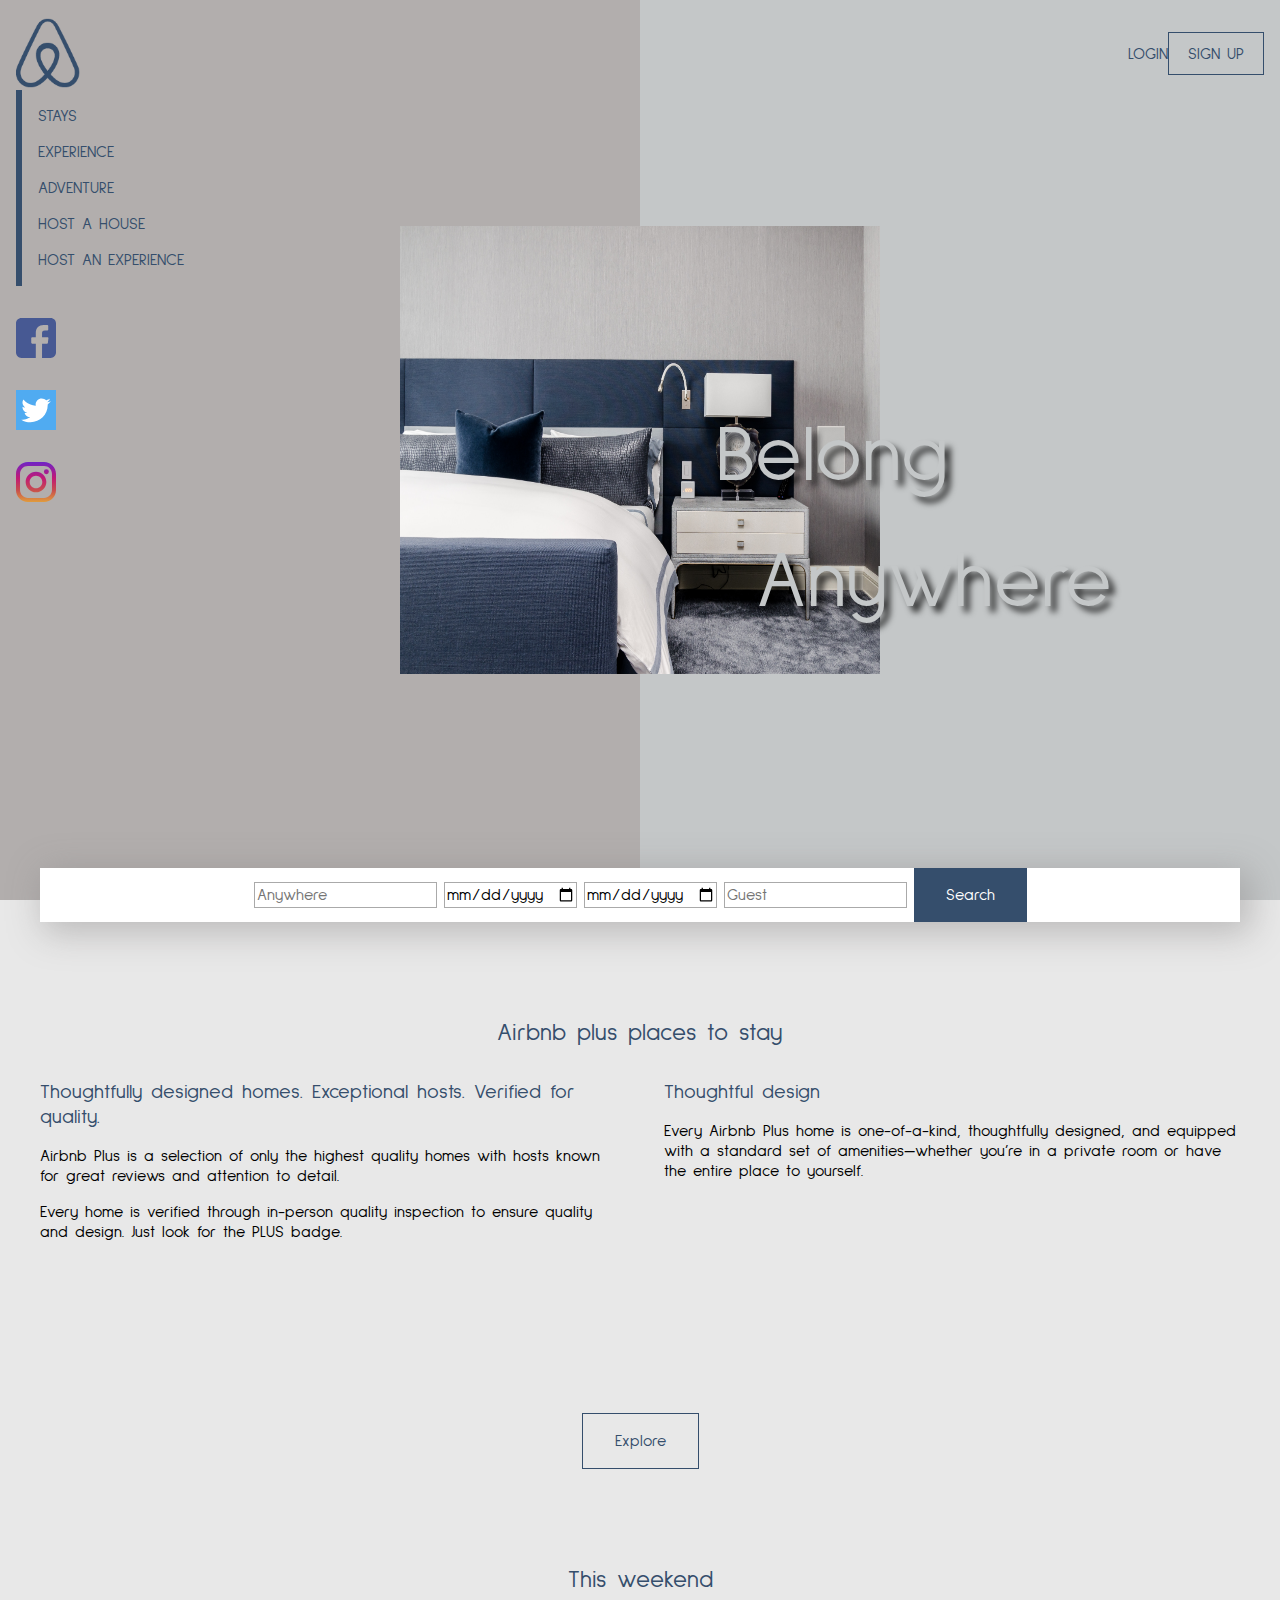
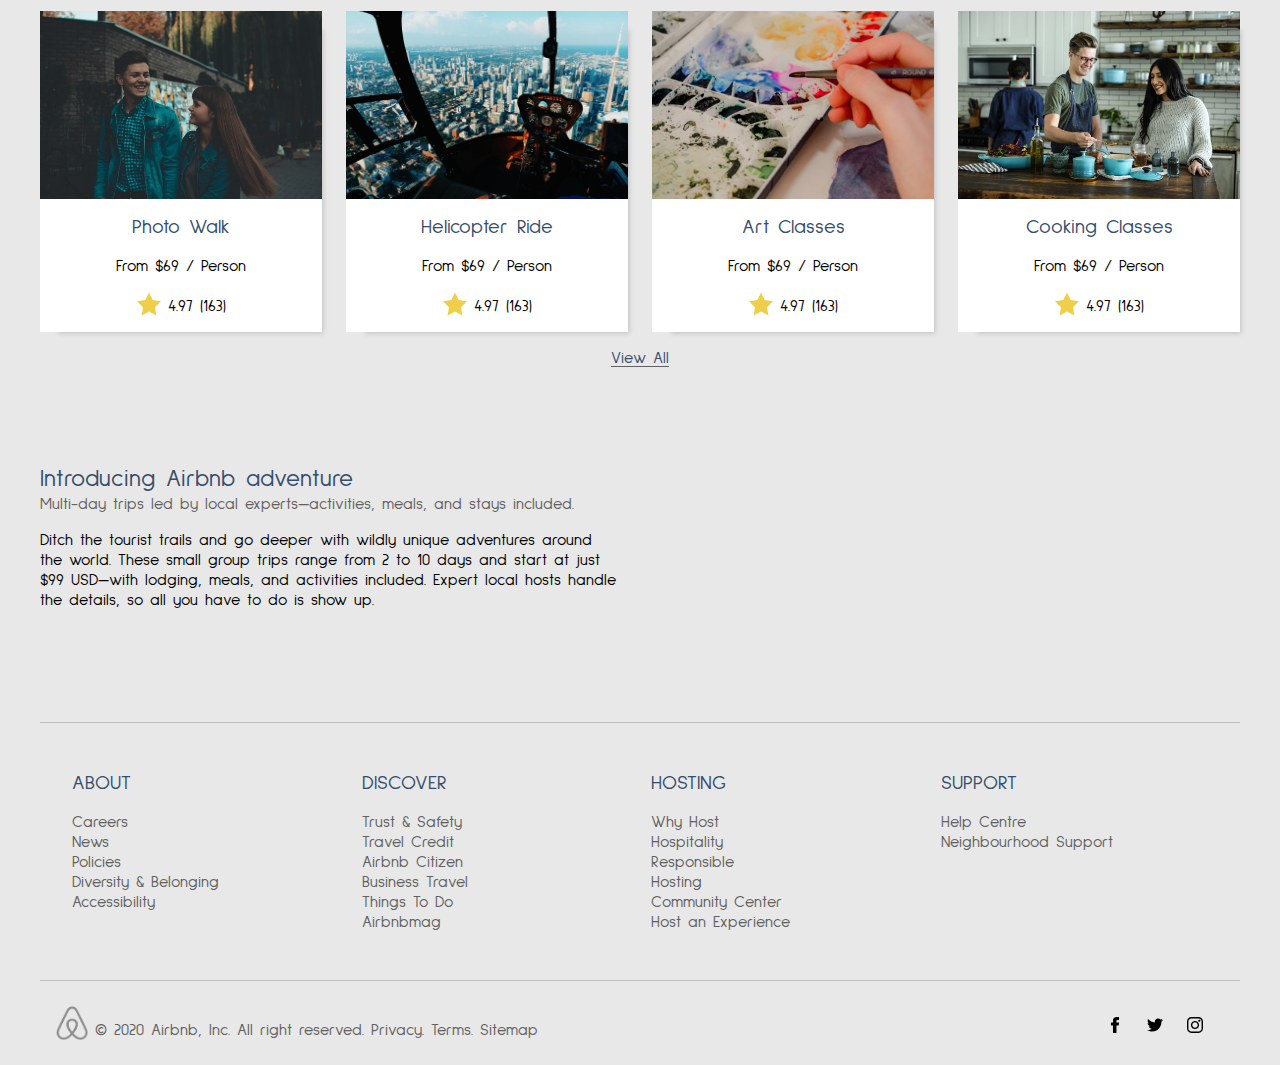
==== index.html @ 93462db4 "first commit. css file, images, index page is created.(minor changes left on the index page)" ====
<!doctype html>
<html lang="en">
	<head>
		<meta charset="utf-8">
		<meta name="viewport" content="width=device-width, initial-scale=1.0">
		<title>Vacation Rentals, Homes, Experiences &amp; Places - Airbnb</title>
		<!--meta name="author" content="[My name here]"-->
		<!--meta name="description" content="[Description of site here]"-->
		<link rel="icon" href="images/favicon/favicon.ico" type="image/x-icon">
		<link rel="stylesheet" href="css/reset.css">
		<link rel="stylesheet" href="css/default.css">
		<!--link rel="stylesheet" href="css/grid.css"-->

		<link rel="stylesheet" href="css/home.css">
	</head>
	<body>
		<header class="header">
			<img src="images/bluebed_sidetable_lamp.jpg" alt="blue bed, sidetable and lamp" class="header__banner-img">
					<p class="belong">Belong</p>
					<p class="anywhere">Anywhere</p>
				<div class="row">
				<section class="section-left">
					<a href="index.html" target="_blank"><img src="images/website_logo.png" alt="airbnb logo in footer and stands for air bed and breakfast" class="section-left__website-logo"></a>

					<div class="col">
					<nav class="row-2 navigation">
						<ul class="nav-menu">
							<li class="text-uppercase"><a href="#" target="_blank">stays</a></li>
							<li class="text-uppercase"><a href="#" target="_blank">experience</a></li>
							<li class="text-uppercase"><a href="#" target="_blank">adventure</a></li>
							<li class="text-uppercase"><a href="#" target="_blank">host a house</a></li>
							<li class="text-uppercase"><a href="#" target="_blank">host an experience</a></li>
						</ul>
					</nav>

					<ul class="row-2 section-left__social-media">
						<li><a href="https://www.facebook.com/airbnb" target="_blank"><img src="images/svg/facebook.svg" alt="facebook icon" class="head__social-icon"></a></li>
						<li><a href="https://twitter.com/airbnb" target="_blank"><img src="images/svg/twitter.svg" alt="twitter icon" class="head__social-icon"></a></li>
						<li><a href="https://www.instagram.com/airbnb/" target="_blank"><img src="images/svg/instagram.svg" alt="instagram icon" class="head__social-icon"></a></li>
					</u>
				</div> <!--col-->
				</section> <!-- section left-->

				<section class="section-right">
					<nav>
						<ul class="row login_signup">
							<li class="text-uppercase"><a href="#">Login</a></li>
							<li><button class="btn-border login_signup-btn">Sign up</button></li>
						</ul>
					</nav>
					
				</section> <!-- section right-->
			</div>
		</header> <!-- header-->

		<div class="page-wrapper">
			<main class="main">

				<h1 class="hidden">Air bed and breakfast</h1>
						<form action="post" class="form">
							<h2 class="hidden">Book unique places to stay and things to do.</h2>
						
								<label class="text-transform hidden" for="anywhere">where</label>
								<input type="text" id="anywhere" placeholder="Anywhere" class="">
	
								<label class="text-transform hidden">check-in</label>
								<input type="date" id="check-in" placeholder="dd-mm-yyyy" class="">
	
								<label class="text-transform hidden">checkout</label>
								<input type="date" id="check-out" placeholder="dd-mm-yyyy" class="">
	
								<label class="text-transform hidden">guest</label>
								<input type="text" id="guest" placeholder="Guest" class="">
	
								<button class="btn-color form__search-btn">Search</button>
						</form> <!--form-->
			</main> <!--main-->
			<section class="places">
				<h2 class="text-center"><a href="#" target="_blank" class="color-bay-of-many">Airbnb plus places to stay</a></h2>
				
				<div class="row">

					<article class="col-2">
						<h3 class="color-bay-of-many">Thoughtfully designed homes. Exceptional hosts. Verified for quality.</h3>
						<p>Airbnb Plus is a selection of only the highest quality homes with hosts known for great reviews and attention to detail.</p>
						<p>Every home is verified through in-person quality inspection to ensure quality and design. Just look for the PLUS badge.</p>
					</article>

					<article class="col-2">
						<h3 class="color-bay-of-many">Thoughtful design</h3>
						<p>Every Airbnb Plus home is one-of-a-kind, thoughtfully designed, and equipped with a standard set of amenities—whether you’re in a private room or have the entire place to yourself.</p>
					</article>

				</div> <!-- rows-->

				<video autoplay muted loop class="places__video">
					<source src="video/bath_room.mp4" type="video/mp4">
					Your browser does not support HTML5 video.
				  </video>

				<div class="explore">
				  	<button class="btn-border explore-button">Explore</button>
				</div> <!-- explore-->

			</section> <!--places-->

			<section class="weekend">
				<h2 class="text-center"><a href="#" tagret="_blank" class="color-bay-of-many">This weekend</a></h2>
				<div class="row">
					
					<div class="col-4 weekend__box">
						<img src="images/girl_boy_smiling.jpg" alt="girl and boy smiling" class="weekend__img">
						<h3 class="color-bay-of-many text-center">Photo Walk</h3>
						<p class="text-center">From $69 / Person</p>
						<div class="text-center">
							<img src="images/svg/rating.svg" alt="rating star" class="rating_star"> <span>4.97 (163)</span>
						</div>
					</div> <!-- weekend box-->

					<div class="col-4 weekend__box">
						<img src="images/helicopter_ride.jpg" alt="helicopter ride" class="weekend__img">
						<h3 class="color-bay-of-many text-center">Helicopter Ride</h3>
						<p class="text-center">From $69 / Person</p>
						<div class="text-center">
							<img src="images/svg/rating.svg" alt="rating star" class="rating_star"> <span>4.97 (163)</span>
						</div>
					</div> <!-- weekend box-->

					<div class="col-4 weekend__box">
						<img src="images/art_class.jpg" alt="color palette" class="weekend__img">
						<h3 class="color-bay-of-many text-center">Art Classes</h3>
						<p class="text-center">From $69 / Person</p>
						<div class="text-center">
							<img src="images/svg/rating.svg" alt="rating star" class="rating_star"> <span>4.97 (163)</span>
						</div>
					</div> <!-- weekend box-->

					<div class="col-4 weekend__box">
						<img src="images/kitchen_man_women_cooking.jpg" alt="man and women cooking in kitchen" class="weekend__img">
						<h3 class="color-bay-of-many text-center">Cooking Classes</h3>
						<p class="text-center">From $69 / Person</p>
						<div class="text-center">
							<img src="images/svg/rating.svg" alt="rating star" class="rating_star"> <span>4.97 (163)</span>
						</div>
					</div> <!-- weekend box-->

				</div><!-- rows-->
				
				<p class="text-center"><span class="border-bottom"><a href="#" target="_blank" class="color-bay-of-many">View All</a></span></p>

			</section><!--weekend-->

			<div class="row adventure"> <!-- to avoid the error of heading while validating on w3c validtor-->
				<section class="col-2 adventure__content">
					<h2 class="margin-0"><a href="#" target="_blank" class="color-bay-of-many">Introducing Airbnb adventure</a></h2>
					<small class="color-dim-gray margin-0">Multi-day trips led by local experts—activities, meals, and stays included.</small>
					<p class="">Ditch the tourist trails and go deeper with wildly unique adventures around the world. These small group trips range from 2 to 10 days and start at just $99 USD—with lodging, meals, and activities included. Expert local hosts handle the details, so all you have to do is show up.</p>
				</section>

				<div class="col-2">
					<video autoplay muted loop class="adventure__video">
						<source src="video/superhost.mp4" type="video/mp4">
						Your browser does not support HTML5 video.
					  </video>
				</div>
			</div> <!-- adventure-->
			</section><!--weekend-->
			
			<footer class="footer">
				<div class="row footer__nav">
					<section class="col-4">
						<h3 class="text-uppercase color-bay-of-many">about</h3>
						<nav>
							<ul>
								<li><a href="#" target="_blank">Careers</a></li>
								<li><a href="#" target="_blank">News</a></li>
								<li><a href="#" target="_blank">Policies</a></li>
								<li><a href="#" target="_blank">Diversity & Belonging</a></li>
								<li><a href="#" target="_blank">Accessibility</a></li>
							</ul>
						</nav>
					</section>
					
					<section class="col-4">
						<h3 class="text-uppercase color-bay-of-many">discover</h3>
						<nav>
							<ul>
								<li><a href="#" target="_blank">Trust & Safety</a></li>
								<li><a href="#" target="_blank">Travel Credit</a></li>
								<li><a href="#" target="_blank">Airbnb Citizen</a></li>
								<li><a href="#" target="_blank">Business Travel</a></li>
								<li><a href="#" target="_blank">Things To Do</a></li>
								<li><a href="#" target="_blank">Airbnbmag</a></li>
							</ul>
						</nav>
					</section>

					<section class="col-4">
						<h3 class="text-uppercase color-bay-of-many">hosting</h3>
						<nav>
							<ul>
								<li><a href="#" target="_blank">Why Host</a></li>
								<li><a href="#" target="_blank">Hospitality</a></li>
								<li><a href="#" target="_blank">Responsible</a></li>
								<li><a href="#" target="_blank">Hosting</a></li>
								<li><a href="#" target="_blank">Community Center</a></li>
								<li><a href="#" target="_blank">Host an Experience</a></li>
							</ul>
						</nav>
					</section>

					<section class="col-4">
						<h3 class="text-uppercase color-bay-of-many">support</h3>
						<nav>
							<ul>
								<li><a href="#" target="_blank">Help Centre</a></li>
								<li><a href="#" target="_blank">Neighbourhood Support</a></li>
							</ul>
						</nav>
					</section>
				</div> <!-- row-->

			<section class="row copyright_social-media">
					<div class="col-2-large">
						<a href="index.html" target="_blank"><img src="images/website_logo_airbnb_footer.png" alt="airbnb logo in footer and stands for air bed and breakfast" class="footer__website-logo"></a>
						<span>&copy; 2020 Airbnb, Inc. All right reserved.</span>
						<span class="margin-0">
							<a href="#" target="_blank">Privacy.</a> 
							<a href="#" target="_blank">Terms.</a> 
							<a href="#" target="_blank">Sitemap</a>
						</span>
				
					</div>

					<div class="col-2-x-small">
						<ul class="footer__social_media row">
							<li class="col-3"><a href="https://www.facebook.com/airbnb" target="_blank"><img src="images/svg/facebook_footer.svg" alt="facebook icon" class="footer__social-icon"></a></li>
							<li class="col-3"><a href="https://twitter.com/airbnb" target="_blank"><img src="images/svg/twitter_footer.svg" alt="twitter icon" class="footer__social-icon"></a></li>
							<li class="col-3"><a href="https://www.instagram.com/airbnb/" target="_blank"><img src="images/svg/instagram_footer.svg" alt="instagram icon" class="footer__social-icon"></a></li>
						</u>
					</div>
					
					
			</footer> <!--footer-->

		</div><!-- page-wrapper-->
	</body>
</html>
---- css/default.css ----
/*
code clean up
px to em
make sure about margins and paddings
ispect and check if its correctly applied
making this weekend entire box clickable to new page
line height
video height
*/

/*importing google fonts*/
@import url('https://fonts.googleapis.com/css?family=Sulphur+Point&display=swap');
@import url('https://fonts.googleapis.com/css?family=Bad+Script&display=swap'); /*    font-family: 'Bad Script', cursive;*/

/*ressuable values  to be use*/
:root{
    --col-white:#fff;
    --col-silver:#bfbfbf;

    --col-black:#000;

    --col-dim-gray:#606060;
    --col-hit-grey:#A9AAAA;
    --colo-Gainsboro:#e8e8e8;
    --col-dark-grey:#b2aead;
    --col-iron:#c4c7c8;

    --col-bay-of-many:#354e6c;

    --margin-top:6em 0 0 0; 
  }
/*----------------------------------------------*/
/* BODY */
/*----------------------------------------------*/
body{
    color: #000;
    font-family: 'Sulphur Point', sans-serif;
    background-color: var(--colo-Gainsboro);

}
/*total width of scroll bar*/
::-webkit-scrollbar {
    width: 8px;
  }
  
  /* color of track */
  ::-webkit-scrollbar-track {
    background-color: var(--col-Porcelain); 
  }
   
  /* scrollbar */
  ::-webkit-scrollbar-thumb {
    background-color: var(--col-silk);
  }
  
  /* scrollbar hover*/
  ::-webkit-scrollbar-thumb:hover {
    background-color: var(--col-lemon-grass);
  }
/*----------------------------------------------*/
/* RESET */
/*----------------------------------------------*/
h1,h2,h3,h4,h5,h6{font-weight: normal; /*margin: 0;*/}
a{text-decoration: none;}


/*----------------------------------------------*/
/* COMMON CLASSES */
/*----------------------------------------------*/
.hidden{
  display: none;
  margin: -10000px;
}

/***** flex coloumns *****/
/*column self-note -> change  class name row to col and visa versa for col class*/
.row{ display: flex; justify-content: space-between;}

.col-2{ flex-basis: calc(96% / 2); }
.col-2-x-small{ flex-basis: 10%; }
.col-2-large { flex-basis: 90%; }

.col-3{ flex-basis: calc(95% / 3); }

.col-3-large{ flex-basis: 30%; }

.col-4{ flex-basis: calc(94% / 4); }

.col-5{ flex-basis: calc(99% / 5); }

/*rows*/
.col{ display: flex; flex-direction: column; justify-content: space-between;}

.row-2{ flex-basis: calc(100%/ 2);}
/***** typography *****/
.text-center{text-align: center; }

.text-uppercase{ text-transform: uppercase; }

.font-size-small{ font-size: .7em; }

.font-size-mid{ font-size: 1em; }

/***** color *****/
.color-bay-of-many{ color:#354e6c; }

.color-dim-gray{ color:#606060; }

/***** border *****/
.border-bottom{ border-bottom: .1em solid var(--col-dim-gray); margin: .2em 0 .2em 0; }

.border-top{ border-top: .1em solid rgb(238, 235, 235); }

/***** form element *****/

.btn-border{
  border: .1em solid var(--col-bay-of-many);
  background-color: transparent;
  color: var(--col-bay-of-many);
  
  padding: 1em 2em 1em 2em;
}
.btn-color{
  border: none;
  background-color:var(--col-bay-of-many);
  color:var(--col-white);
  
  padding: 1em 2em 1em 2em;
}
/***** margin *****/
.margin-0{ margin:0 }

/*----------------------------------------------*/
/* HEADER*/
/*----------------------------------------------*/
.header{height: 100vh; position: relative;}

.header__banner-img{
  position: absolute;
  content: "";
  top: 50%;
  left: 50%;
  transform: translate(-50%, -50%);

  width: 30em;
  height: 28em;
}
.belong{
    position: absolute;
    content: "";
    top: 49%;
    left: 65%;
    transform: translate(-50%, -50%);

    color:var(--col-iron);
    text-shadow: 6px 6px 6px rgba(0,0,0,0.75);
    font-size: 5em;
    
}
.anywhere{
  position: absolute;
  content: "";
  top: 63%;
  left: 73%;
  transform: translate(-50%, -50%);

  color:var(--col-iron);
  text-shadow: 6px 6px 6px rgba(0,0,0,0.75);
  font-size: 5em;
  
}
.section-left{
  background-color: var(--col-dark-grey);
  margin: 0 !important;
  padding: 1em;

  width: 100%;
  height: 100vh;
  
  }

.section-left__website-logo{ max-width: 4em; margin:0 auto; }

.navigation{  border-left: .4em solid var(--col-bay-of-many); height: 15em; }

.nav-menu li { margin: 1em; }

.nav-menu a{ color: var(--col-bay-of-many); }

.head__social-icon{ width: 2.5em; margin: 1em auto; }

.section-right{
  background-color: var(--col-iron);
  margin: 0 !important;
  padding: 1em;

  width: 100%;
  height: 100vh;
  }
.login_signup{ justify-content:right !important; align-items: center;}

.login_signup a{ color: var(--col-bay-of-many); }
.login_signup-btn{  text-transform: uppercase; padding: .6em 1.2em .6em 1.2em;}
/*----------------------------------------------*/
/* FORM*/
/*----------------------------------------------*/
.main{ 
  position: relative;
  margin-top: -2em;
  background-color: var(--col-white); 
  box-shadow: 7px 7px 35px 4px rgba(132, 131, 131, 0.45);
  -moz-box-shadow: 7px 7px 35px 4px rgba(132, 131, 131, 0.45);
  -webkit-box-shadow: 7px 7px 35px 4px rgba(132, 131, 131, 0.45);
}
.form{ text-align: center; }
/*----------------------------------------------*/
/* FOOTER*/
/*----------------------------------------------*/
.footer{
  margin: var(--margin-top) ;
  border-top: 1px solid rgb(189, 189, 189);
  box-sizing: border-box;
  color:var(--col-dim-gray);
}
.footer a{ color:var(--col-dim-gray); }
.footer a:hover{ font-weight: bolder; color:var(--col-bay-of-many); }
.footer__nav{ padding: 2em; }

.copyright_social-media{ padding: 1em;  border-top: 1px solid rgb(189, 189, 189); align-items: center; }

.footer__website-logo{ max-width: 2em; }

.footer__social-icon{ max-width: 1em; }
---- css/home.css ----
.page-wrapper{
    max-width: 75em;
    margin: 0 auto;
}

/*----------------------------------------------*/
/* PLACES */
/*----------------------------------------------*/
.places{ margin: var(--margin-top) ;}
.places__video {
    max-width: 100%;
    clip-path: polygon(0 0, 100% 0, 100% 86%, 0% 100%);
}
.explore{
    text-align: center;
}
.explore-button{
    padding: 1em 2em 1em 2em !important;
}

/*----------------------------------------------*/
/* Weekend */
/*----------------------------------------------*/
.weekend{ margin: var(--margin-top) ;}
.weekend__box{
    background-color: var(--col-white);
    -webkit-box-shadow: 10px 10px 5px -9px rgba(191,191,191,1);
    -moz-box-shadow: 10px 10px 5px -9px rgba(191,191,191,1);
    box-shadow: 10px 10px 5px -9px rgba(191,191,191,1);
    padding-bottom: 1em;
    box-sizing: border-box;
    }
.weekend__img{
    display: block;
    max-width: 100%;
    max-height: 100%;
}
.rating_star{
    max-width: 1.5em;
}

/*----------------------------------------------*/
/* adventure */
/*----------------------------------------------*/
.adventure{ margin: var(--margin-top) ;}
.adventure__video{
 max-width: 100%;
 clip-path: polygon(0 0, 100% 0, 100% 86%, 0% 100%);
}
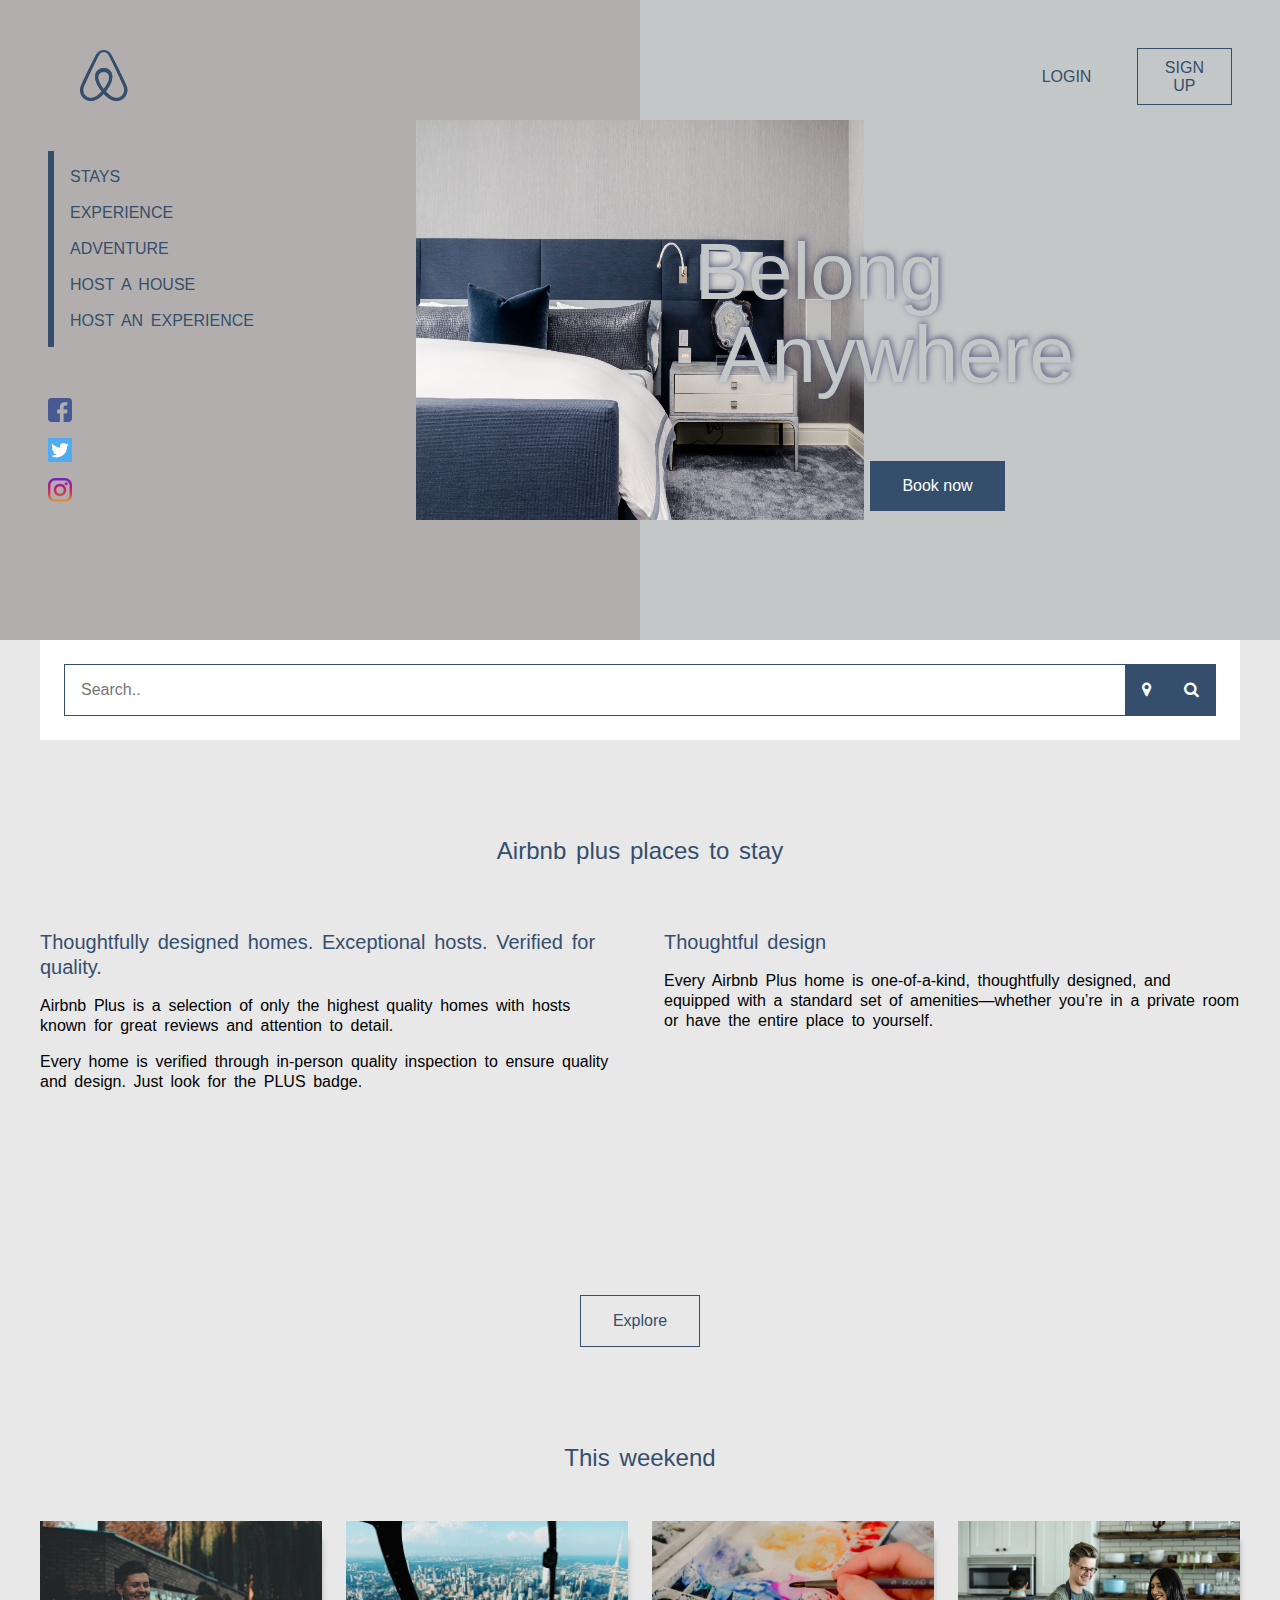
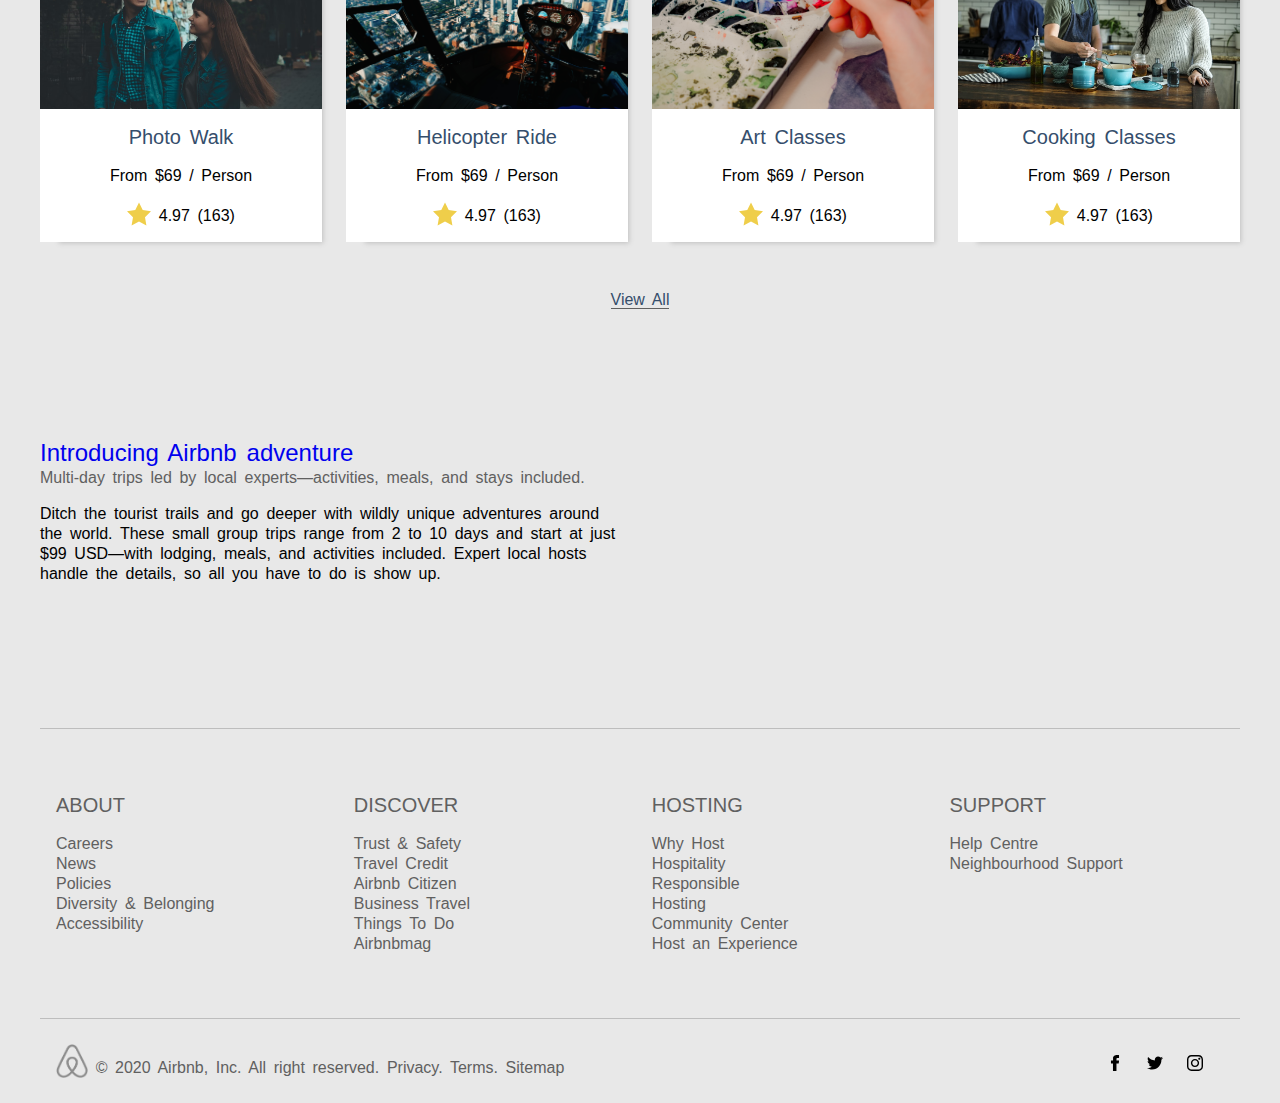
==== commit bcc6fc6c: "header changed and responsiveness of the website added for smaller screens" ====
--- a/index.html
+++ b/index.html
@@ -3,77 +3,86 @@
 	<head>
 		<meta charset="utf-8">
 		<meta name="viewport" content="width=device-width, initial-scale=1.0">
+
 		<title>Vacation Rentals, Homes, Experiences &amp; Places - Airbnb</title>
-		<!--meta name="author" content="[My name here]"-->
-		<!--meta name="description" content="[Description of site here]"-->
+
+		<meta name="Khushboo" content="Khushboo">
+
 		<link rel="icon" href="images/favicon/favicon.ico" type="image/x-icon">
+		<link rel="stylesheet" href="https://cdnjs.cloudflare.com/ajax/libs/font-awesome/4.7.0/css/font-awesome.min.css">
+
+		<link rel="stylesheet" href="css/media_query.css">
 		<link rel="stylesheet" href="css/reset.css">
+		<link rel="stylesheet" href="css/reusable_classes.css">
 		<link rel="stylesheet" href="css/default.css">
-		<!--link rel="stylesheet" href="css/grid.css"-->
-
+		
+		<link rel="stylesheet" href="css/animation.css">
 		<link rel="stylesheet" href="css/home.css">
 	</head>
 	<body>
 		<header class="header">
 			<img src="images/bluebed_sidetable_lamp.jpg" alt="blue bed, sidetable and lamp" class="header__banner-img">
-					<p class="belong">Belong</p>
-					<p class="anywhere">Anywhere</p>
+
+
+			<p class="website_fullform">Air, <span class="bed">bed</span><br> <span class="and">and</span><br> <span class="breakfast">Breakfast</span></p>
 				<div class="row">
 				<section class="section-left">
 					<a href="index.html" target="_blank"><img src="images/website_logo.png" alt="airbnb logo in footer and stands for air bed and breakfast" class="section-left__website-logo"></a>
 
-					<div class="col">
-					<nav class="row-2 navigation">
-						<ul class="nav-menu">
-							<li class="text-uppercase"><a href="#" target="_blank">stays</a></li>
-							<li class="text-uppercase"><a href="#" target="_blank">experience</a></li>
-							<li class="text-uppercase"><a href="#" target="_blank">adventure</a></li>
-							<li class="text-uppercase"><a href="#" target="_blank">host a house</a></li>
-							<li class="text-uppercase"><a href="#" target="_blank">host an experience</a></li>
-						</ul>
-					</nav>
-
-					<ul class="row-2 section-left__social-media">
-						<li><a href="https://www.facebook.com/airbnb" target="_blank"><img src="images/svg/facebook.svg" alt="facebook icon" class="head__social-icon"></a></li>
-						<li><a href="https://twitter.com/airbnb" target="_blank"><img src="images/svg/twitter.svg" alt="twitter icon" class="head__social-icon"></a></li>
-						<li><a href="https://www.instagram.com/airbnb/" target="_blank"><img src="images/svg/instagram.svg" alt="instagram icon" class="head__social-icon"></a></li>
-					</u>
-				</div> <!--col-->
+						<div class="col">
+							<nav class="row-2 navigation">
+								<ul class="nav-menu">
+									<li class="text-uppercase"><a href="#" target="_blank">stays</a></li>
+									<li class="text-uppercase"><a href="#" target="_blank">experience</a></li>
+									<li class="text-uppercase"><a href="#" target="_blank">adventure</a></li>
+									<li class="text-uppercase"><a href="#" target="_blank">host a house</a></li>
+									<li class="text-uppercase"><a href="#" target="_blank">host an experience</a></li>
+								</ul>
+							</nav>
+
+							<ul class="row-2 section-left__social-media">
+								<li><a href="https://www.facebook.com/airbnb" target="_blank"><img src="images/svg/facebook.svg" alt="facebook icon" class="head__social-icon"></a></li>
+								<li><a href="https://twitter.com/airbnb" target="_blank"><img src="images/svg/twitter.svg" alt="twitter icon" class="head__social-icon"></a></li>
+								<li><a href="https://www.instagram.com/airbnb/" target="_blank"><img src="images/svg/instagram.svg" alt="instagram icon" class="head__social-icon"></a></li>
+							</ul>
+					</div> <!--col-->
 				</section> <!-- section left-->
 
 				<section class="section-right">
 					<nav>
 						<ul class="row login_signup">
-							<li class="text-uppercase"><a href="#">Login</a></li>
-							<li><button class="btn-border login_signup-btn">Sign up</button></li>
+							<li class="col-2 text-uppercase"><a href="#">Login</a></li>
+							<li class="col-2"><button class="btn-border login_signup-btn">Sign up</button></li>
 						</ul>
 					</nav>
-					
+					<p class="belong">Belong</p>
+					<p class="anywhere">Anywhere</p>
+					
+					<button class="btn-color book_now-btn">Book now</button>
+				
 				</section> <!-- section right-->
 			</div>
 		</header> <!-- header-->
-
-		<div class="page-wrapper">
+		
+		<div class="page-wrapper-75em">
 			<main class="main">
-
-				<h1 class="hidden">Air bed and breakfast</h1>
-						<form action="post" class="form">
-							<h2 class="hidden">Book unique places to stay and things to do.</h2>
+				<h1 class="text-center hidden">Air bed and breakfast</h1>
+				<section class="search">
+					<form class="row search__form" action="">
+						<div class="search__input">
+							<input type="text" placeholder="Search.." name="search">
+						</div>
 						
-								<label class="text-transform hidden" for="anywhere">where</label>
-								<input type="text" id="anywhere" placeholder="Anywhere" class="">
-	
-								<label class="text-transform hidden">check-in</label>
-								<input type="date" id="check-in" placeholder="dd-mm-yyyy" class="">
-	
-								<label class="text-transform hidden">checkout</label>
-								<input type="date" id="check-out" placeholder="dd-mm-yyyy" class="">
-	
-								<label class="text-transform hidden">guest</label>
-								<input type="text" id="guest" placeholder="Guest" class="">
-	
-								<button class="btn-color form__search-btn">Search</button>
-						</form> <!--form-->
+						<div class="location__button">
+							<button type="submit" class="btn-color"><i class="fa fa-map-marker"></i></button>
+						</div>
+						
+						<div class="search__button">
+							<button type="submit" class="btn-color"><i class="fa fa-search"></i></button>
+						</div>				
+					</form> <!--search form -->
+				</section> <!--search-->
+				
 			</main> <!--main-->
 			<section class="places">
 				<h2 class="text-center"><a href="#" target="_blank" class="color-bay-of-many">Airbnb plus places to stay</a></h2>
@@ -95,6 +104,7 @@
 
 				<video autoplay muted loop class="places__video">
 					<source src="video/bath_room.mp4" type="video/mp4">
+					<source  src="video/b_hotel_mb.webm" type="video/webm">
 					Your browser does not support HTML5 video.
 				  </video>
 
@@ -105,7 +115,7 @@
 			</section> <!--places-->
 
 			<section class="weekend">
-				<h2 class="text-center"><a href="#" tagret="_blank" class="color-bay-of-many">This weekend</a></h2>
+				<h2 class="text-center"><a href="weekend.html" target="_blank" class="color-bay-of-many">This weekend</a></h2>
 				<div class="row">
 					
 					<div class="col-4 weekend__box">
@@ -146,30 +156,29 @@
 
 				</div><!-- rows-->
 				
-				<p class="text-center"><span class="border-bottom"><a href="#" target="_blank" class="color-bay-of-many">View All</a></span></p>
+				<p class="text-center"><span class="border-bottom"><a href="weekend.html" target="_blank" class="color-bay-of-many">View All</a></span></p>
 
 			</section><!--weekend-->
 
 			<div class="row adventure"> <!-- to avoid the error of heading while validating on w3c validtor-->
 				<section class="col-2 adventure__content">
-					<h2 class="margin-0"><a href="#" target="_blank" class="color-bay-of-many">Introducing Airbnb adventure</a></h2>
+					<h2 class="margin-0"><a href="#" target="_blank">Introducing Airbnb adventure</a></h2>
 					<small class="color-dim-gray margin-0">Multi-day trips led by local experts—activities, meals, and stays included.</small>
 					<p class="">Ditch the tourist trails and go deeper with wildly unique adventures around the world. These small group trips range from 2 to 10 days and start at just $99 USD—with lodging, meals, and activities included. Expert local hosts handle the details, so all you have to do is show up.</p>
 				</section>
 
 				<div class="col-2">
 					<video autoplay muted loop class="adventure__video">
-						<source src="video/superhost.mp4" type="video/mp4">
+						<source src="video/Hanging_There.mp4" type="video/mp4">
+						<source  src="video/hanging_there_mb.webm" type="video/webm">
 						Your browser does not support HTML5 video.
-					  </video>
+					</video>
 				</div>
-			</div> <!-- adventure-->
-			</section><!--weekend-->
-			
+			</div> <!-- row adventure-->
 			<footer class="footer">
 				<div class="row footer__nav">
 					<section class="col-4">
-						<h3 class="text-uppercase color-bay-of-many">about</h3>
+						<h3 class="text-uppercase"><a href="#" target="_blank">about</a></h3>
 						<nav>
 							<ul>
 								<li><a href="#" target="_blank">Careers</a></li>
@@ -182,7 +191,7 @@
 					</section>
 					
 					<section class="col-4">
-						<h3 class="text-uppercase color-bay-of-many">discover</h3>
+						<h3 class="text-uppercase"><a href="#" target="_blank">discover</a></h3>
 						<nav>
 							<ul>
 								<li><a href="#" target="_blank">Trust & Safety</a></li>
@@ -194,9 +203,9 @@
 							</ul>
 						</nav>
 					</section>
-
-					<section class="col-4">
-						<h3 class="text-uppercase color-bay-of-many">hosting</h3>
+	
+					<section class="col-4">
+						<h3 class="text-uppercase"><a href="#" target="_blank">hosting</a></h3>
 						<nav>
 							<ul>
 								<li><a href="#" target="_blank">Why Host</a></li>
@@ -208,9 +217,9 @@
 							</ul>
 						</nav>
 					</section>
-
-					<section class="col-4">
-						<h3 class="text-uppercase color-bay-of-many">support</h3>
+	
+					<section class="col-4">
+						<h3 class="text-uppercase color-bay-of-many"><a href="#" target="_blank">support</a></h3>
 						<nav>
 							<ul>
 								<li><a href="#" target="_blank">Help Centre</a></li>
@@ -219,30 +228,29 @@
 						</nav>
 					</section>
 				</div> <!-- row-->
-
-			<section class="row copyright_social-media">
-					<div class="col-2-large">
-						<a href="index.html" target="_blank"><img src="images/website_logo_airbnb_footer.png" alt="airbnb logo in footer and stands for air bed and breakfast" class="footer__website-logo"></a>
-						<span>&copy; 2020 Airbnb, Inc. All right reserved.</span>
-						<span class="margin-0">
-							<a href="#" target="_blank">Privacy.</a> 
-							<a href="#" target="_blank">Terms.</a> 
-							<a href="#" target="_blank">Sitemap</a>
-						</span>
-				
-					</div>
-
-					<div class="col-2-x-small">
-						<ul class="footer__social_media row">
-							<li class="col-3"><a href="https://www.facebook.com/airbnb" target="_blank"><img src="images/svg/facebook_footer.svg" alt="facebook icon" class="footer__social-icon"></a></li>
-							<li class="col-3"><a href="https://twitter.com/airbnb" target="_blank"><img src="images/svg/twitter_footer.svg" alt="twitter icon" class="footer__social-icon"></a></li>
-							<li class="col-3"><a href="https://www.instagram.com/airbnb/" target="_blank"><img src="images/svg/instagram_footer.svg" alt="instagram icon" class="footer__social-icon"></a></li>
-						</u>
-					</div>
-					
-					
+	
+				<section class="row copyright_social-media">
+						<div class="col-2-large">
+							<a href="index.html" target="_blank"><img src="images/website_logo_airbnb_footer.png" alt="airbnb logo in footer and stands for air bed and breakfast" class="footer__website-logo"></a>
+							<span>&copy; 2020 Airbnb, Inc. All right reserved.</span>
+							<span class="margin-0">
+								<a href="#" target="_blank">Privacy.</a> 
+								<a href="#" target="_blank">Terms.</a> 
+								<a href="#" target="_blank">Sitemap</a>
+							</span>
+					
+						</div>
+	
+						<div class="col-2-x-small">
+							<ul class="row footer__social_media">
+								<li class="col-3"><a href="https://www.facebook.com/airbnb" target="_blank"><img src="images/svg/facebook_footer.svg" alt="facebook icon" class="footer__social-icon"></a></li>
+								<li class="col-3"><a href="https://twitter.com/airbnb" target="_blank"><img src="images/svg/twitter_footer.svg" alt="twitter icon" class="footer__social-icon"></a></li>
+								<li class="col-3"><a href="https://www.instagram.com/airbnb/" target="_blank"><img src="images/svg/instagram_footer.svg" alt="instagram icon" class="footer__social-icon"></a></li>
+							</ul>
+						</div>
+				</section> <!-- row copyright_social-media-->
 			</footer> <!--footer-->
-
+	  
 		</div><!-- page-wrapper-->
 	</body>
 </html>--- a/css/media_query.css
+++ b/css/media_query.css
@@ -0,0 +1,62 @@
+/* media queries to make the website responsive*/
+@media only screen and (max-width: 900px){
+    .page-wrapper-75em{ max-width: 45em !important; margin: 0 auto; }
+
+    .login_signup li {flex-basis: calc(100% / 2); }
+    
+    .header__banner-img{ max-width: 20em;  height: 20em !important; }
+    
+    .belong{ display: none; }
+
+    .anywhere{ display: none; }
+}
+
+@media only screen and (max-width: 696px){
+    .page-wrapper-75em{ max-width: 40em !important; margin: 0 auto; }
+
+    .login_signup li {flex-basis: calc(100% / 2); }
+    
+    .header__banner-img{ max-width: 10em;  height: 10em !important; }
+    
+    .belong{ display: none; }
+
+    .anywhere{ display: none; }
+}
+/*iphone 6/7/8 plus */
+@media only screen and (max-width: 500px){
+
+    .header{
+        position: relative;
+        background-image: linear-gradient(90deg, rgba(191,191,191,0.5357493339132529) 0%, rgba(53,78,108,0.5329482134650736) 0%),url(../images/living_room.jpg); 
+        background-repeat: no-repeat;
+        background-size: cover;
+    }
+    .book_now-btn-mb { display: block !important; }
+    
+    .website_fullform{ display: block !important; }
+
+    .header .section-left, .header .section-right, .header__banner-img{display: none;}
+    
+    .page-wrapper-75em{ max-width: 90% !important; }
+
+    .places .row, .weekend .row, .footer .row{ display: block; }
+
+    .adventure{ display: block !important;}
+
+    .footer__nav{ display: none !important;}
+
+    .copyright_social-media{ text-align: center;}
+
+    .col-2-large span{ display: block;}
+    
+    .col-2-x-small .row{ display: flex !important;}
+
+
+}
+@media only screen and (max-width: 300px){
+    .website_fullform{ 
+        font-size: 2em !important; 
+      }
+
+
+}--- a/css/reusable_classes.css
+++ b/css/reusable_classes.css
@@ -0,0 +1,117 @@
+/* all the  resuable classes for the entire website*/
+
+.none { display: none;}
+
+.hidden{ display: none; margin: -10000px; }
+
+.page-wrapper-75em{ max-width: 75em; margin: 0 auto; }
+
+.page-wrapper-60em{ max-width: 60em; margin: 0 auto;}
+
+.page-wrapper-40em{ max-width: 40em; margin: 0 auto;}
+
+
+
+/***** flex coloumns *****/
+/*column self-note -> change  class name row to col and visa versa for col class*/
+.row{ display: flex; justify-content: space-between;}
+ 
+.col-2{ flex-basis: calc(96% / 2);  margin: 2em 0 2em 0; }
+
+.col-2-x-small{ flex-basis: 10%;  margin: 2em 0 2em 0; }
+
+.col-2-large { flex-basis: 90%;  margin: 2em 0 2em 0;}
+
+.col-3{ flex-basis: calc(95% / 3); margin: 2em 0 2em 0; }
+
+.col-3-large{ flex-basis: 30%;  margin: 2em 0 2em 0; }
+
+.col-4{ flex-basis: calc(94% / 4);  margin: 2em 0 2em 0; }
+
+.col-5{ flex-basis: calc(99% / 5);  margin: 2em 0 2em 0; }
+
+/*rows*/
+.col{ display: flex; flex-direction: column; justify-content:space-between; height:65%;}
+
+
+/***** typography *****/
+a:hover{font-weight: bolder;}
+
+.text-center{text-align: center; }
+
+.text-uppercase{ text-transform: uppercase; }
+
+.font-size-small{ font-size: .7em; }
+
+.font-size-mid{ font-size: 1em; }
+
+.font-size-lg{ font-size: 2em;}
+
+.font-size-xlg{ font-size: 4em;}
+
+.font-weight-bold{ font-weight: bold;}
+
+.letter-spacing{ letter-spacing: 1em; } 
+
+.word_spacing { word-spacing: 2em;}
+
+/***** color *****/
+.color-white{ color:var(--col-white); }
+
+.color-bay-of-many{ color:#354e6c !important; }
+
+.color-dim-gray{ color:#606060; }
+
+
+/***** border *****/
+.border-bottom{ border-bottom: .1em solid var(--col-dim-gray); margin: .2em 0 .2em 0; }
+
+.border-top{ border-top: .1em solid rgb(238, 235, 235); }
+
+/***** buttons *****/
+.btn-border:focus, .btn-color:focus{ outline: none;}
+.btn-border{
+  border: .1em solid var(--col-bay-of-many);
+  background-color: transparent;
+  color: var(--col-bay-of-many);
+
+  padding: .5em 2em .5em 2em;
+  
+  transition: all 1s ease-in-out;
+  -webkit-transition: all 1s ease-in-out;
+  -moz-transition: all 1s ease-in-out;
+  -ms-transition: all 1s ease-in-out;
+  -o-transition: all 1s ease-in-out;
+}
+
+.btn-border:hover{
+    cursor: pointer;
+    background-color: var(--col-bay-of-many);
+    color:var(--col-white);
+}
+
+.btn-color{
+  border: none;
+  background-color:var(--col-bay-of-many);
+  color:var(--col-white);
+  
+  padding: 1em 2em 1em 2em;
+
+  transition: all 1s ease-in-out;
+  -webkit-transition: all 1s ease-in-out;
+  -moz-transition: all 1s ease-in-out;
+  -ms-transition: all 1s ease-in-out;
+  -o-transition: all 1s ease-in-out;
+}
+
+.btn-color:hover{
+  cursor: pointer;
+  border: .1em solid var(--col-bay-of-many);
+  background-color: transparent;
+  color: var(--col-bay-of-many);
+
+}
+/***** margin *****/
+.margin-0{ margin:0 }
+
+.margin-top-small{ margin:2em 0 .6em 0;}--- a/css/default.css
+++ b/css/default.css
@@ -1,18 +1,17 @@
 /*
-code clean up
-px to em
-make sure about margins and paddings
-ispect and check if its correctly applied
-making this weekend entire box clickable to new page
-line height
-video height
+some defualt styling such as, scrollbar, body tag, font family and resettig few elements
+sections such
+header, main, footer
 */
 
 /*importing google fonts*/
-@import url('https://fonts.googleapis.com/css?family=Sulphur+Point&display=swap');
-@import url('https://fonts.googleapis.com/css?family=Bad+Script&display=swap'); /*    font-family: 'Bad Script', cursive;*/
-
-/*ressuable values  to be use*/
+/*@import url('https://fonts.googleapis.com/css?family=Sulphur+Point&display=swap'); font-family: 'Sulphur Point', sans-serif;*/
+/*@import url('https://fonts.googleapis.com/css?family=Bad+Script&display=swap'); font-family: 'Bad Script', cursive;*/
+
+@import url('https://fonts.googleapis.com/css?family=Oswald:300,400,700'); /* font-family:'Oswald', sans-serif; */
+
+/*ressuable values to be use*/
+
 :root{
     --col-white:#fff;
     --col-silver:#bfbfbf;
@@ -29,111 +28,42 @@
 
     --margin-top:6em 0 0 0; 
   }
+
 /*----------------------------------------------*/
 /* BODY */
 /*----------------------------------------------*/
 body{
     color: #000;
-    font-family: 'Sulphur Point', sans-serif;
+    font-family:'Source Sans Pro', sans-serif;
+    word-spacing: .2em;
+
     background-color: var(--colo-Gainsboro);
 
 }
 /*total width of scroll bar*/
-::-webkit-scrollbar {
-    width: 8px;
-  }
+::-webkit-scrollbar{ width: 8px; }
+
+/* color of track */
+::-webkit-scrollbar-track{ background-color: var(--col-hit-grey); }
   
-  /* color of track */
-  ::-webkit-scrollbar-track {
-    background-color: var(--col-Porcelain); 
-  }
-   
-  /* scrollbar */
-  ::-webkit-scrollbar-thumb {
-    background-color: var(--col-silk);
-  }
-  
-  /* scrollbar hover*/
-  ::-webkit-scrollbar-thumb:hover {
-    background-color: var(--col-lemon-grass);
-  }
-/*----------------------------------------------*/
-/* RESET */
-/*----------------------------------------------*/
-h1,h2,h3,h4,h5,h6{font-weight: normal; /*margin: 0;*/}
+/* scrollbar */
+::-webkit-scrollbar-thumb{ background-color: var(--col-bay-of-many); }
+
+/* scrollbar hover*/
+::-webkit-scrollbar-thumb:hover{ background-color: var(--col-lemon-grass); }
+
+/*----------------------------------------------*/
+/* RESET OVERWRITTING */
+/*----------------------------------------------*/
+h1,h2,h3,h4,h5,h6{font-weight: normal;}
+
 a{text-decoration: none;}
 
 
 /*----------------------------------------------*/
-/* COMMON CLASSES */
-/*----------------------------------------------*/
-.hidden{
-  display: none;
-  margin: -10000px;
-}
-
-/***** flex coloumns *****/
-/*column self-note -> change  class name row to col and visa versa for col class*/
-.row{ display: flex; justify-content: space-between;}
-
-.col-2{ flex-basis: calc(96% / 2); }
-.col-2-x-small{ flex-basis: 10%; }
-.col-2-large { flex-basis: 90%; }
-
-.col-3{ flex-basis: calc(95% / 3); }
-
-.col-3-large{ flex-basis: 30%; }
-
-.col-4{ flex-basis: calc(94% / 4); }
-
-.col-5{ flex-basis: calc(99% / 5); }
-
-/*rows*/
-.col{ display: flex; flex-direction: column; justify-content: space-between;}
-
-.row-2{ flex-basis: calc(100%/ 2);}
-/***** typography *****/
-.text-center{text-align: center; }
-
-.text-uppercase{ text-transform: uppercase; }
-
-.font-size-small{ font-size: .7em; }
-
-.font-size-mid{ font-size: 1em; }
-
-/***** color *****/
-.color-bay-of-many{ color:#354e6c; }
-
-.color-dim-gray{ color:#606060; }
-
-/***** border *****/
-.border-bottom{ border-bottom: .1em solid var(--col-dim-gray); margin: .2em 0 .2em 0; }
-
-.border-top{ border-top: .1em solid rgb(238, 235, 235); }
-
-/***** form element *****/
-
-.btn-border{
-  border: .1em solid var(--col-bay-of-many);
-  background-color: transparent;
-  color: var(--col-bay-of-many);
-  
-  padding: 1em 2em 1em 2em;
-}
-.btn-color{
-  border: none;
-  background-color:var(--col-bay-of-many);
-  color:var(--col-white);
-  
-  padding: 1em 2em 1em 2em;
-}
-/***** margin *****/
-.margin-0{ margin:0 }
-
-/*----------------------------------------------*/
 /* HEADER*/
 /*----------------------------------------------*/
-.header{height: 100vh; position: relative;}
+.header{/*height: 100vh;*/ position: relative;}
 
 .header__banner-img{
   position: absolute;
@@ -142,77 +72,115 @@
   left: 50%;
   transform: translate(-50%, -50%);
 
-  width: 30em;
-  height: 28em;
-}
+  width: 28em;
+  height: 25em;
+}
+.book_now-btn-mb { 
+  display: none;
+  position: absolute; 
+  content: ""; top:50%; 
+  margin: 1em;
+}
+
+.book_now-btn-mb:hover {  
+  border: .1em solid var(--col-white) !important;
+  background-color: transparent !important;
+  color: var(--col-white) !important;
+}
+
+.website_fullform{ 
+  display: none; margin: 0;
+  font-size: 4em; 
+  color: var(--col-white); 
+  padding: .2em !important;
+}
+
+.section-left
+{
+  background-color: var(--col-dark-grey);
+  margin: 0 !important;
+  padding: 3em 3em 1em 3em;
+  width: 100%;
+  height: 40em;
+ /* height: 100vh;*/
+  }
+
+.section-left__website-logo{ max-width: 3em;  margin: auto 2em 3em 2em; }
+
+.navigation{  border-left: .4em solid var(--col-bay-of-many); }
+
+.nav-menu li { margin: 1em; }
+
+.nav-menu a{ color: var(--col-bay-of-many); }
+
+.head__social-icon{ width: 1.5em; margin: .5em auto; transition: all 1s; -webkit-transition: all 1s; -moz-transition: all 1s; -ms-transition: all 1s; -o-transition: all 1s; }
+
+.head__social-icon:hover{ width: 3em; }
+
+.section-right{ background-color: var(--col-iron);  margin: 0 !important; padding: 3em 3em 2em 3em; width: 100%;  height: 40em;
+ /* height: 100vh;*/ }
+ 
+.login_signup{ justify-content:flex-end !important; align-items: center;  margin: 0;}
+
+.login_signup li{flex-basis: calc(35% / 2) !important; margin: 0;}
+
+.login_signup a{ color: var(--col-bay-of-many); }
+
+.login_signup-btn{  text-transform: uppercase; padding: .6em 1.2em .6em 1.2em !important; }
+
 .belong{
-    position: absolute;
-    content: "";
-    top: 49%;
-    left: 65%;
-    transform: translate(-50%, -50%);
-
-    color:var(--col-iron);
-    text-shadow: 6px 6px 6px rgba(0,0,0,0.75);
-    font-size: 5em;
-    
-}
-.anywhere{
   position: absolute;
   content: "";
-  top: 63%;
-  left: 73%;
+  top: 40%;
+  left: 64%;
   transform: translate(-50%, -50%);
 
   color:var(--col-iron);
-  text-shadow: 6px 6px 6px rgba(0,0,0,0.75);
+  text-shadow: 1px -2px 6px rgba(49, 58, 102, 0.75); /*6px 6px 6px rgba(0,0,0,0.75);*/
   font-size: 5em;
   
 }
-.section-left{
-  background-color: var(--col-dark-grey);
-  margin: 0 !important;
+.anywhere{
+position: absolute;
+content: "";
+top: 53%;
+left: 70%;
+transform: translate(-50%, -50%);
+
+color:var(--col-iron);
+text-shadow: 1px -2px 6px rgba(49, 58, 102, 0.75); /*6px 6px 6px rgba(0,0,0,0.75);*/
+font-size: 5em;
+}
+
+.book_now-btn{ position: absolute; content: ""; left: 68%; top:72%; }
+
+/*----------------------------------------------*/
+/* FOOTER*/
+/*----------------------------------------------*/
+.main{ 
+  padding:1.5em;
+  background-color: var(--col-white); 
+  /*box-shadow: 7px 7px 35px 4px rgba(132, 131, 131, 0.45);
+  -moz-box-shadow: 7px 7px 35px 4px rgba(132, 131, 131, 0.45);
+  -webkit-box-shadow: 7px 7px 35px 4px rgba(132, 131, 131, 0.45);*/
+}
+.search__form{ justify-content: end !important; margin: 0 !important; }
+
+.search__input{ flex-basis: 94%; }
+
+.location__button{ flex-basis: 3%; }
+
+.search__button{ flex-basis: 3%; }
+
+.search__form input[type=text] {
+  border: .1em solid var(--col-bay-of-many);
   padding: 1em;
-
+  float: left;
   width: 100%;
-  height: 100vh;
-  
-  }
-
-.section-left__website-logo{ max-width: 4em; margin:0 auto; }
-
-.navigation{  border-left: .4em solid var(--col-bay-of-many); height: 15em; }
-
-.nav-menu li { margin: 1em; }
-
-.nav-menu a{ color: var(--col-bay-of-many); }
-
-.head__social-icon{ width: 2.5em; margin: 1em auto; }
-
-.section-right{
-  background-color: var(--col-iron);
-  margin: 0 !important;
-  padding: 1em;
-
-  width: 100%;
-  height: 100vh;
-  }
-.login_signup{ justify-content:right !important; align-items: center;}
-
-.login_signup a{ color: var(--col-bay-of-many); }
-.login_signup-btn{  text-transform: uppercase; padding: .6em 1.2em .6em 1.2em;}
-/*----------------------------------------------*/
-/* FORM*/
-/*----------------------------------------------*/
-.main{ 
-  position: relative;
-  margin-top: -2em;
-  background-color: var(--col-white); 
-  box-shadow: 7px 7px 35px 4px rgba(132, 131, 131, 0.45);
-  -moz-box-shadow: 7px 7px 35px 4px rgba(132, 131, 131, 0.45);
-  -webkit-box-shadow: 7px 7px 35px 4px rgba(132, 131, 131, 0.45);
-}
-.form{ text-align: center; }
+}
+
+.search__form button { padding: 1em; border: .1em solid var(--col-bay-of-many); border-left: none; }
+
 /*----------------------------------------------*/
 /* FOOTER*/
 /*----------------------------------------------*/
@@ -223,12 +191,19 @@
   color:var(--col-dim-gray);
 }
 .footer a{ color:var(--col-dim-gray); }
+
 .footer a:hover{ font-weight: bolder; color:var(--col-bay-of-many); }
-.footer__nav{ padding: 2em; }
-
-.copyright_social-media{ padding: 1em;  border-top: 1px solid rgb(189, 189, 189); align-items: center; }
+
+.footer__nav{ padding: 1em; }
+
+.copyright_social-media{ padding: 1em;  border-top: 1px solid rgb(189, 189, 189); align-items: center;}
+
+.copyright_social-media .col-2-large{margin: 0 !important; }
+
+.copyright_social-media .col-2-x-small{margin: 0 !important; }
+
+.copyright_social-media .col-3{margin: 0 !important; }
 
 .footer__website-logo{ max-width: 2em; }
 
-.footer__social-icon{ max-width: 1em; }
-
+.footer__social-icon{ max-width: 1em; }--- a/css/animation.css
+++ b/css/animation.css
@@ -0,0 +1 @@
+/* animation of the website*/--- a/css/home.css
+++ b/css/home.css
@@ -1,22 +1,26 @@
-.page-wrapper{
-    max-width: 75em;
-    margin: 0 auto;
-}
+/* A stylig for index page*/
+
+
+/*-----------------------------------------------*/
+/* FORM*/
+/*----------------------------------------------*/
+
+  .booking_-form{ text-align: center; }
+
+  .booking__form .form-control input{ padding: 1em 2em 1em 2em; border:.1em solid #354e6cc0;}
+
+  .booking__form .form__search-btn{padding:1em 3em 1em 3em !important ;}
 
 /*----------------------------------------------*/
 /* PLACES */
 /*----------------------------------------------*/
-.places{ margin: var(--margin-top) ;}
-.places__video {
-    max-width: 100%;
-    clip-path: polygon(0 0, 100% 0, 100% 86%, 0% 100%);
-}
-.explore{
-    text-align: center;
-}
-.explore-button{
-    padding: 1em 2em 1em 2em !important;
-}
+.places{ margin: var(--margin-top); }
+
+.places__video { max-width: 100%; clip-path: polygon(0 0, 100% 0, 100% 86%, 0% 100%); }
+
+.explore{ text-align: center; }
+
+.explore-button{ padding: 1em 2em 1em 2em !important; }
 
 /*----------------------------------------------*/
 /* Weekend */
@@ -30,20 +34,13 @@
     padding-bottom: 1em;
     box-sizing: border-box;
     }
-.weekend__img{
-    display: block;
-    max-width: 100%;
-    max-height: 100%;
-}
-.rating_star{
-    max-width: 1.5em;
-}
+.weekend__img{ display: block; max-width: 100%;  max-height: 100%; }
+
+.rating_star{ max-width: 1.5em; }
 
 /*----------------------------------------------*/
 /* adventure */
 /*----------------------------------------------*/
-.adventure{ margin: var(--margin-top) ;}
-.adventure__video{
- max-width: 100%;
- clip-path: polygon(0 0, 100% 0, 100% 86%, 0% 100%);
-}+.adventure{ margin: var(--margin-top) ; align-items: center;}
+
+.adventure__video{ max-width: 100%; clip-path: polygon(0 0, 100% 0, 100% 86%, 0% 100%); }